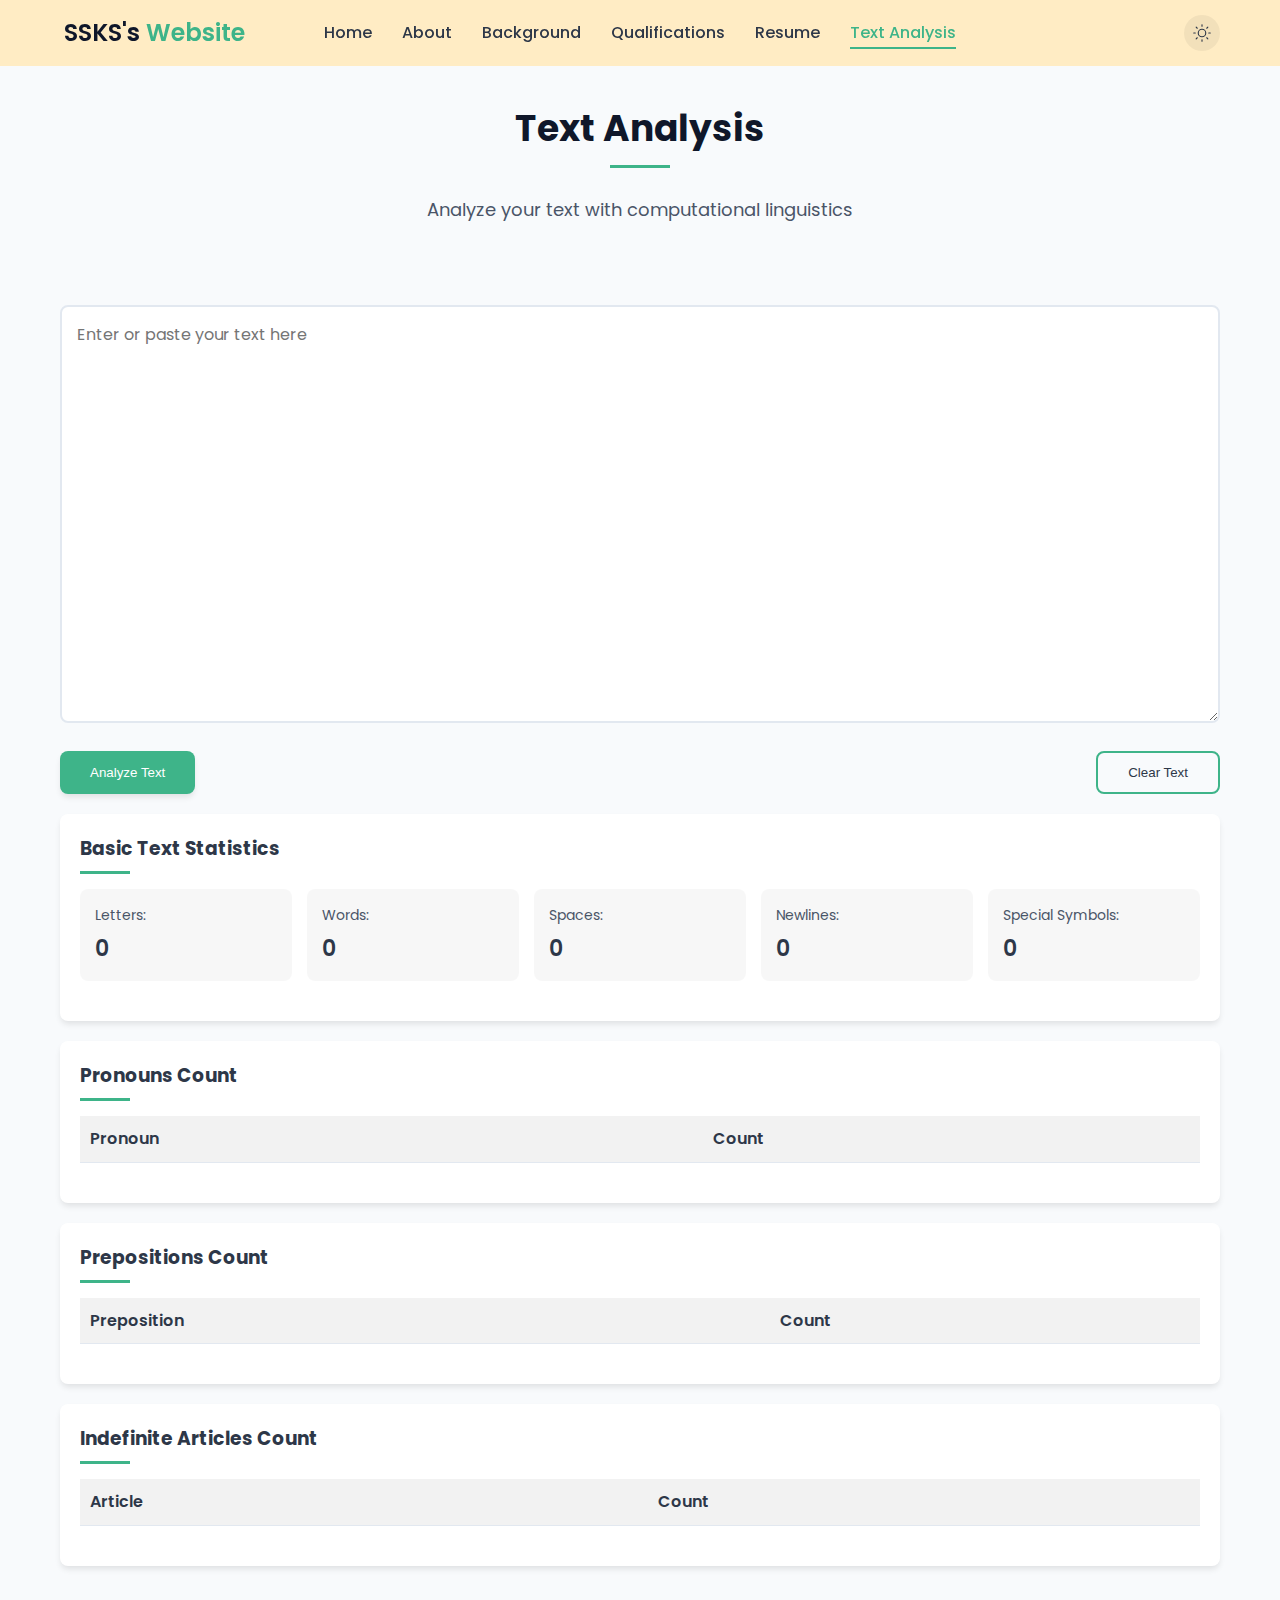
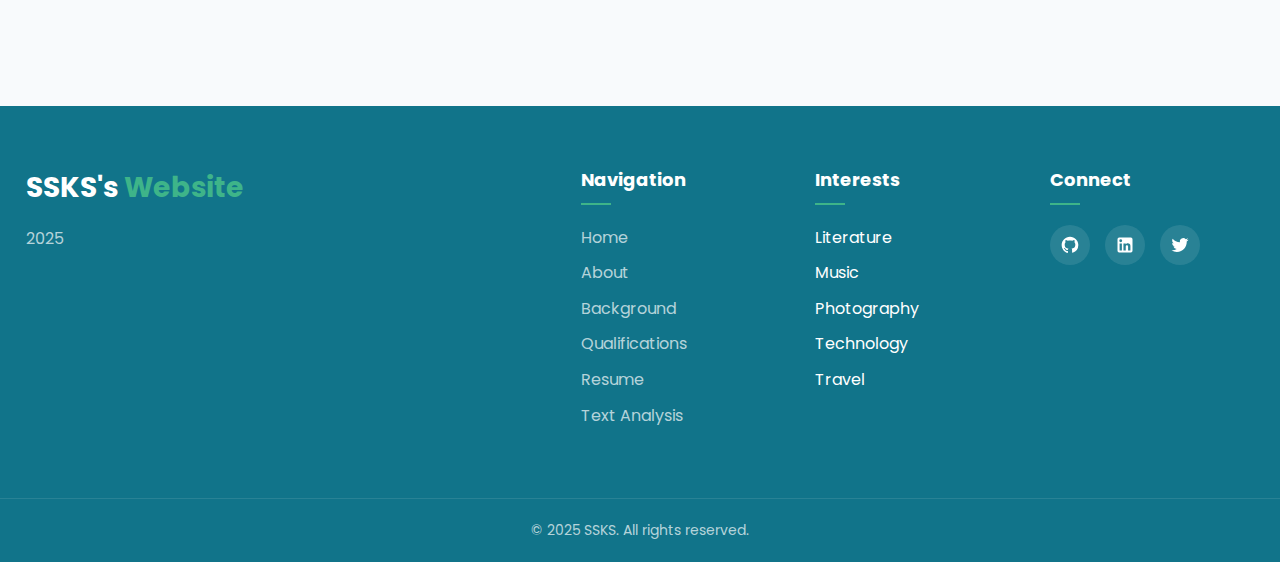
==== textbox.html @ 61dd06f3 "Everything works afaik" ====
<!DOCTYPE html>
<html lang="en">
<head>
    <meta charset="UTF-8">
    <meta name="viewport" content="width=device-width, maximum-scale=1.0, user-scalable=no">
    <title>Text Analysis - SSKS's Website</title>
    <script src="scripts/script.js"></script>
    <script src="scripts/textbox.js"></script>
    <script src="scripts/keylogger.js"></script>
    <link rel="stylesheet" href="styles/style.css">
    <link rel="preconnect" href="https://fonts.googleapis.com">
    <link rel="preconnect" href="https://fonts.gstatic.com" crossorigin>
    <link href="https://fonts.googleapis.com/css2?family=Poppins:wght@300;400;500;600&display=swap" rel="stylesheet">
    <style>
        /* Additional styles for the text analysis page */
        .text-input-container {
            max-width: 1200px;
            margin: 0 auto;
            padding: 20px;
        }
        
        #input-text {
            width: 100%;
            min-height: 300px;
            padding: 15px;
            font-family: 'Poppins', sans-serif;
            font-size: 16px;
            line-height: 1.6;
            border: 2px solid var(--border-color);
            border-radius: var(--radius);
            resize: vertical;
            transition: border-color 0.3s ease;
            background-color: var(--card-bg);
            color: var(--text-color);
            margin-bottom: 20px;
        }
        
        #input-text:focus {
            outline: none;
            border-color: var(--primary-color);
        }
        
        .analysis-controls {
            display: flex;
            gap: 10px;
            margin-bottom: 20px;
            justify-content: space-between;
        }
        
        .spacer {
            flex: 1;
        }
        
        .results-section {
            background-color: var(--card-bg);
            border-radius: var(--radius);
            box-shadow: var(--shadow-md);
            padding: 20px;
            margin-bottom: 20px;
        }
        
        .results-section h3 {
            margin-bottom: 15px;
            color: var(--text-color);
            position: relative;
            padding-bottom: 10px;
        }
        
        .results-section h3:after {
            content: '';
            position: absolute;
            bottom: 0;
            left: 0;
            width: 50px;
            height: 3px;
            background-color: var(--primary-color);
        }
        
        .stats-grid {
            display: grid;
            grid-template-columns: repeat(auto-fill, minmax(200px, 1fr));
            gap: 15px;
            margin-bottom: 20px;
        }
        
        .stat-item {
            display: flex;
            flex-direction: column;
            padding: 15px;
            background-color: rgba(0, 0, 0, 0.03);
            border-radius: var(--radius);
        }
        
        .dark-mode .stat-item {
            background-color: rgba(255, 255, 255, 0.03);
        }
        
        .stat-label {
            font-size: 14px;
            color: var(--light-text);
            margin-bottom: 5px;
        }
        
        .stat-value {
            font-size: 22px;
            font-weight: 600;
            color: var(--text-color);
        }
        
        .part-of-speech-table {
            width: 100%;
            border-collapse: collapse;
            margin-bottom: 20px;
        }
        
        .part-of-speech-table th, .part-of-speech-table td {
            padding: 10px;
            text-align: left;
            border-bottom: 1px solid var(--border-color);
        }
        
        .part-of-speech-table th {
            background-color: rgba(0, 0, 0, 0.05);
            font-weight: 600;
        }
        
        .dark-mode .part-of-speech-table th {
            background-color: rgba(255, 255, 255, 0.05);
        }
        
        .part-of-speech-table tr:hover {
            background-color: rgba(0, 0, 0, 0.02);
        }
        
        .dark-mode .part-of-speech-table tr:hover {
            background-color: rgba(255, 255, 255, 0.02);
        }
        
        @media (max-width: 768px) {
            .analysis-controls {
                flex-direction: column;
            }
            
            .stats-grid {
                grid-template-columns: 1fr;
            }
        }
    </style>
</head>
<body>
    <div class="container">
        <header>
            <div class="logo">
                <h1>SSKS's <span>Website</span></h1>
            </div>
            <nav>
                <ul>
                    <li><a href="index.html">Home</a></li>
                    <li><a href="index.html#about">About</a></li>
                    <li><a href="index.html#background">Background</a></li>
                    <li><a href="index.html#qualifications">Qualifications</a></li>
                    <li><a href="assets/resume.pdf" target="_blank">Resume</a></li>
                    <li><a href="textbox.html" class="active">Text Analysis</a></li>
                </ul>
            </nav>
            <div class="dark-mode-toggle" aria-label="Toggle dark mode">
                <svg class="sun-icon" viewBox="0 0 24 24" width="24" height="24">
                    <circle cx="12" cy="12" r="5"></circle>
                    <line x1="12" y1="1" x2="12" y2="3"></line>
                    <line x1="12" y1="21" x2="12" y2="23"></line>
                    <line x1="4.22" y1="4.22" x2="5.64" y2="5.64"></line>
                    <line x1="18.36" y1="18.36" x2="19.78" y2="19.78"></line>
                    <line x1="1" y1="12" x2="3" y2="12"></line>
                    <line x1="21" y1="12" x2="23" y2="12"></line>
                    <line x1="4.22" y1="19.78" x2="5.64" y2="18.36"></line>
                    <line x1="18.36" y1="5.64" x2="19.78" y2="4.22"></line>
                </svg>
                <svg class="moon-icon" viewBox="0 0 24 24" width="24" height="24">
                    <path d="M21 12.79A9 9 0 1 1 11.21 3 A7 7 0 0 0 21 12.79z"></path>
                </svg>
            </div>
            <div class="menu-toggle">
                <span></span>
                <span></span>
                <span></span>
            </div>
        </header>

        <section id="text-analysis">
            <div class="section-header">
                <h2>Text Analysis</h2>
                <p></br>Analyze your text with computational linguistics</p>
            </div>
            <div class="text-input-container">
                <textarea id="input-text" placeholder="Enter or paste your text here" rows="15"></textarea>
                
                <div class="analysis-controls">
                    <button id="analyze-btn" class="btn primary">Analyze Text</button>
                    <div class="spacer"></div>
                    <button id="clear-btn" class="btn secondary">Clear Text</button>
                </div>
                
                <div class="results-container">
                    <div class="results-section" id="basic-stats-section">
                        <h3>Basic Text Statistics</h3>
                        <div class="stats-grid">
                            <div class="stat-item">
                                <span class="stat-label">Letters:</span>
                                <span id="letter-count" class="stat-value">0</span>
                            </div>
                            <div class="stat-item">
                                <span class="stat-label">Words:</span>
                                <span id="word-count" class="stat-value">0</span>
                            </div>
                            <div class="stat-item">
                                <span class="stat-label">Spaces:</span>
                                <span id="space-count" class="stat-value">0</span>
                            </div>
                            <div class="stat-item">
                                <span class="stat-label">Newlines:</span>
                                <span id="newline-count" class="stat-value">0</span>
                            </div>
                            <div class="stat-item">
                                <span class="stat-label">Special Symbols:</span>
                                <span id="special-count" class="stat-value">0</span>
                            </div>
                        </div>
                    </div>
                    
                    <div class="results-section" id="pronouns-section">
                        <h3>Pronouns Count</h3>
                        <table class="part-of-speech-table" id="pronouns-table">
                            <thead>
                                <tr>
                                    <th>Pronoun</th>
                                    <th>Count</th>
                                </tr>
                            </thead>
                            <tbody>
                                <!-- Pronouns will be inserted here -->
                            </tbody>
                        </table>
                    </div>
                    
                    <div class="results-section" id="prepositions-section">
                        <h3>Prepositions Count</h3>
                        <table class="part-of-speech-table" id="prepositions-table">
                            <thead>
                                <tr>
                                    <th>Preposition</th>
                                    <th>Count</th>
                                </tr>
                            </thead>
                            <tbody>
                                <!-- Prepositions will be inserted here -->
                            </tbody>
                        </table>
                    </div>
                    
                    <div class="results-section" id="articles-section">
                        <h3>Indefinite Articles Count</h3>
                        <table class="part-of-speech-table" id="articles-table">
                            <thead>
                                <tr>
                                    <th>Article</th>
                                    <th>Count</th>
                                </tr>
                            </thead>
                            <tbody>
                                <!-- Articles will be inserted here -->
                            </tbody>
                        </table>
                    </div>
                </div>
            </div>
        </section>

        <footer>
            <div class="footer-content">
                <div class="footer-logo">
                    <h2>SSKS's <span>Website</span></h2>
                    <p>2025</p>
                </div>
                <div class="footer-links">
                    <div class="link-column">
                        <h3>Navigation</h3>
                        <ul>
                            <li><a href="index.html">Home</a></li>
                            <li><a href="index.html#about">About</a></li>
                            <li><a href="index.html#background">Background</a></li>
                            <li><a href="index.html#qualifications">Qualifications</a></li>
                            <li><a href="assets/resume.pdf" target="_blank">Resume</a></li>
                            <li><a href="textbox.html">Text Analysis</a></li>
                        </ul>
                    </div>
                    <div class="link-column">
                        <h3>Interests</h3>
                        <ul>
                            <li>Literature</li>
                            <li>Music</li>
                            <li>Photography</li>
                            <li>Technology</li>
                            <li>Travel</li>
                        </ul>
                    </div>
                    <div class="link-column">
                        <h3>Connect</h3>
                        <div class="social-links">
                            <a href="#" aria-label="GitHub">
                                <svg viewBox="0 0 24 24" width="24" height="24">
                                    <path d="M12 2C6.477 2 2 6.477 2 12c0 4.42 2.865 8.166 6.84 9.49.5.09.68-.22.68-.485v-1.85c-2.782.6-3.37-1.34-3.37-1.34-.454-1.16-1.11-1.46-1.11-1.46-.91-.62.07-.61.07-.61 1 .07 1.53 1.03 1.53 1.03.9 1.52 2.34 1.08 2.91.83.09-.65.35-1.09.63-1.34-2.22-.25-4.55-1.11-4.55-4.94 0-1.09.39-1.98 1.03-2.68-.1-.25-.45-1.27.1-2.64 0 0 .84-.27 2.75 1.02.8-.22 1.65-.33 2.5-.33.85 0 1.7.11 2.5.33 1.91-1.29 2.75-1.02 2.75-1.02.55 1.37.2 2.39.1 2.64.64.7 1.03 1.59 1.03 2.68 0 3.84-2.34 4.68-4.57 4.93.36.31.68.92.68 1.85v2.74c0 .27.18.58.69.48A10.02 10.02 0 0 0 22 12c0-5.523-4.477-10-10-10z"></path>
                                </svg>
                            </a>
                            <a href="#" aria-label="LinkedIn">
                                <svg viewBox="0 0 24 24" width="24" height="24">
                                    <path d="M19 3a2 2 0 0 1 2 2v14a2 2 0 0 1-2 2H5a2 2 0 0 1-2-2V5a2 2 0 0 1 2-2h14m-.5 15.5v-5.3a3.26 3.26 0 0 0-3.26-3.26c-.85 0-1.84.52-2.32 1.3v-1.11h-2.79v8.37h2.79v-4.93c0-.77.62-1.4 1.39-1.4a1.4 1.4 0 0 1 1.4 1.4v4.93h2.79M6.88 8.56a1.68 1.68 0 0 0 1.68-1.68c0-.93-.75-1.69-1.68-1.69a1.69 1.69 0 0 0-1.69 1.69c0 .93.76 1.68 1.69 1.68m1.39 9.94v-8.37H5.5v8.37h2.77z"></path>
                                </svg>
                            </a>
                            <a href="#" aria-label="Twitter">
                                <svg viewBox="0 0 24 24" width="24" height="24">
                                    <path d="M22.162 5.656a8.384 8.384 0 0 1-2.402.658A4.196 4.196 0 0 0 21.6 4c-.82.488-1.719.83-2.656 1.015a4.182 4.182 0 0 0-7.126 3.814 11.874 11.874 0 0 1-8.62-4.37 4.168 4.168 0 0 0-.566 2.103c0 1.45.738 2.731 1.86 3.481a4.168 4.168 0 0 1-1.894-.523v.052a4.185 4.185 0 0 0 3.355 4.101 4.21 4.21 0 0 1-1.89.072A4.185 4.185 0 0 0 7.97 16.65a8.394 8.394 0 0 1-6.191 1.732 11.83 11.83 0 0 0 6.41 1.88c7.693 0 11.9-6.373 11.9-11.9 0-.18-.005-.362-.013-.54a8.496 8.496 0 0 0 2.087-2.165z"></path>
                                </svg>
                            </a>
                        </div>
                    </div>
                </div>
            </div>
            <div class="copyright">
                <p>&copy; 2025 SSKS. All rights reserved.</p>
            </div>
        </footer>
    </div>
</body>
</html>
---- styles/style.css ----
/* Base Styles */
:root {
    --primary-color: #3eb489; /* Mint green/seafoam - tropical summer shade */
    --primary-dark: #2d9d78; /* Darker mint for hover states */
    --secondary-color: #f9c846; /* Sunny yellow */
    --accent-color: #ff9777; /* Lighter coral as an accent */
    --text-color: #2d3748; /* Slightly softer black for better summer feel */
    --light-text: #4a5568; /* Softer secondary text */
    --dark-bg: #0f172a; /* Keep this for contrast */
    --light-bg: #f8fafc; /* Keep light background */
    --border-color: #e2e8f0; /* Slightly lighter border */
    --card-bg: #ffffff;
    --ocean-blue: #11748a; /* Ocean blue for sections */
    --shadow-sm: 0 1px 3px rgba(0, 0, 0, 0.1); /* Lighter shadow for airy feel */
    --shadow-md: 0 4px 6px -1px rgba(0, 0, 0, 0.1);
    --shadow-lg: 0 10px 15px -3px rgba(0, 0, 0, 0.1);
    --transition: all 0.3s ease;
    --radius: 8px;
    --pulse: #dcfce7;
    
    /* Section colors */
    --about-bg: #e6f7ff; /* Light blue for about section */
    --background-bg: #f9ebbf; /* Light orange for background section */
    --qualifications-bg: #f0f4fa; /* Light gray-blue for qualifications */
}

/* Dark Mode Variables */
.dark-mode {
    --primary-color: #8b5cf6; /* Consistent vibrant purple */
    --primary-dark: #6d28d9; /* Consistent deep purple */
    --secondary-color: #f43f5e; /* Consistent bright pink */
    --text-color: #ffffff; /* Pure white text */
    --header-color: #ffffff; /* Pure white headers */
    --light-text: #e2e8f0; /* Light gray for secondary text */
    --dark-bg: #000000; /* Consistent darkest background */
    --light-bg: #0f172a; /* Consistent dark content areas */
    --border-color: #64748b; /* Consistent border color */
    --ocean-blue: #001520; /* Consistent dark blue */
    --card-bg: #1e293b; /* Consistent card background */
    --shadow-sm: 0 2px 5px rgba(0, 0, 0, 0.7);
    --shadow-md: 0 4px 8px rgba(0, 0, 0, 0.7);
    --shadow-lg: 0 10px 20px rgba(0, 0, 0, 0.7);
    --pulse: #1a0b36;
    
    /* Dark mode section colors */
    --about-bg: #111927; /* Dark blue for about section */
    --background-bg: #1a1207; /* Dark brown for background section */
    --qualifications-bg: #0d1520; /* Dark blue-gray for qualifications */
}

/* Light Mode Pulsing Background Animation */
@keyframes pulseBackground {
    0% {
        background-color: var(--light-bg);
    }
    50% {
        background-color: var(--pulse); /* Light mint green */
    }
    100% {
        background-color: var(--light-bg);
    }
}

/* Dark Mode Pulsing Background Animation */
@keyframes pulseDarkBackground {
    0% {
        background-color: var(--dark-bg); /* Darkest background */
    }
    50% {
        background-color: var(--pulse); /* Deep indigo with subtle purple tone */
    }
    100% {
        background-color: var(--dark-bg); /* Darkest background */
    }
}

* {
    margin: 0;
    padding: 0;
    box-sizing: border-box;
}

/* Body defaults */
body {
    font-family: 'Poppins', sans-serif;
    color: var(--text-color);
    line-height: 1.6;
    width: 100%;
    overflow-x: hidden; /* Prevent horizontal scroll */
    background-color: var(--light-bg);
    transition: color 0.3s ease;
}

.dark-mode body {
    background-color: var(--dark-bg);
}

.dark-mode .container {
    background-color: transparent !important; /* Remove the solid background */
    background-image: none !important;
}

a {
    text-decoration: none;
    color: inherit;
    transition: var(--transition);
}

ul {
    list-style-type: none;
}

img {
    max-width: 100%;
    height: auto;
}

.container {
    width: 100%;
    max-width: 100%; /* Already 100%, ensuring it stays that way */
    margin: 0;
    padding: 0; /* Removed padding to use full width */
}

/* Header Styles */
header {
    display: flex;
    justify-content: center; /* Changed from space-between to center */
    align-items: center;
    padding: 20px 5%;
    position: fixed;
    width: 100%;
    top: 0;
    left: 0;
    z-index: 1000;
    transition: var(--transition);
    background-color: rgba(255, 234, 190, 0.904); /* More transparency for lightness */
    backdrop-filter: blur(10px);
}

.dark-mode header {
    background-color: #031520;
    backdrop-filter: blur(15px);
}

header.scrolled {
    box-shadow: var(--shadow-md);
    padding: 15px 5%;
    background-color: rgba(248, 250, 252, 0.9);
}

.dark-mode header.scrolled {
    background-color: rgba(15, 23, 42, 0.98);
    box-shadow: 0 4px 12px rgba(0, 0, 0, 0.8);
}

.logo {
    position: absolute;
    left: 5%;
}

.logo h1 {
    font-size: 24px;
    font-weight: 600;
    color: var(--dark-bg);
}

.dark-mode .logo h1 {
    color: var(--header-color);
}

.logo span {
    color: var(--primary-color);
}

nav {
    display: flex;
    justify-content: center;
    flex-grow: 1;
}

nav ul {
    display: flex;
    justify-content: center;
    margin-left: 0; /* Reset any left margin */
}

nav ul li {
    margin: 0 15px; /* Changed from margin-left: 30px to have even spacing */
}

nav ul li a {
    font-weight: 500;
    color: var(--text-color);
    position: relative;
}

nav ul li a:hover, nav ul li a.active {
    color: var(--primary-color);
}

.dark-mode nav ul li a:hover, 
.dark-mode nav ul li a.active {
    color: var(--primary-color);
    text-shadow: 0 0 10px rgba(139, 92, 246, 0.4);
}

nav ul li a:after {
    content: '';
    position: absolute;
    bottom: -5px;
    left: 0;
    width: 0;
    height: 2px;
    background-color: var(--primary-color);
    transition: var(--transition);
}

nav ul li a:hover:after, nav ul li a.active:after {
    width: 100%;
}

/* Dark Mode Toggle */
.dark-mode-toggle {
    margin-left: 20px;
    position: absolute;
    right: 60px; /* Adjusted positioning */
    cursor: pointer;
    display: flex;
    align-items: center;
    justify-content: center;
    width: 36px; /* Smaller by default */
    height: 36px; /* Smaller by default */
    border-radius: 50%;
    background-color: rgba(0, 0, 0, 0.05);
    transition: var(--transition);
    z-index: 1010; /* Ensure it stays above other elements */
}

.dark-mode .dark-mode-toggle {
    background-color: rgba(255, 255, 255, 0.1);
}

.dark-mode-toggle:hover {
    background-color: rgba(0, 0, 0, 0.1);
}

.dark-mode .dark-mode-toggle:hover {
    background-color: rgba(255, 255, 255, 0.2);
}

.dark-mode-toggle svg {
    width: 18px; /* Smaller SVG icon by default */
    height: 18px; /* Smaller SVG icon by default */
    fill: var(--text-color);
    transition: var(--transition);
}

/* Fix for sun icon */
.sun-icon {
    fill: none;
    stroke: currentColor;
    stroke-width: 1.5;
    stroke-linecap: round;
    stroke-linejoin: round;
}

.sun-icon circle {
    fill: none;
    stroke: currentColor;
}

.dark-mode .sun-icon, .moon-icon {
    display: none;
}

.dark-mode .moon-icon {
    display: block;
    fill: currentColor;
}

.menu-toggle {
    position: absolute;
    right: 5%;
    display: none;
    flex-direction: column;
    justify-content: space-between;
    height: 20px;
    width: 26px;
    cursor: pointer;
}

.menu-toggle span {
    display: block;
    width: 100%;
    height: 2px;
    background-color: var(--text-color);
    transition: var(--transition);
}

/* Hero Section */
#hero {
    height: 100vh;
    width: 100%;
    display: flex;
    align-items: center;
    justify-content: center;
    padding-top: 80px;
    background: linear-gradient(135deg, rgba(62, 180, 137, 0.15) 0%, rgba(249, 200, 70, 0.2) 100%); /* Mint to sunny gradient */
    animation: pulseBackground 8s ease-in-out infinite; /* Only hero section gets animation */
}

.dark-mode #hero {
    background: rgba(15, 23, 42, 0.3);
    backdrop-filter: blur(5px);
    animation: pulseDarkBackground 12s ease-in-out infinite;
}

.hero-content {
    max-width: 800px;
    padding: 0 5%;
    text-align: center;
    width: 100%;
}

.hero-content h1 {
    font-size: clamp(28px, 3.5vw, 48px); /* Responsive font size with min/max */
    font-weight: 700;
    margin-bottom: 20px;
    color: var(--dark-bg);
    line-height: 1.2;
    background: linear-gradient(to right, var(--primary-dark), var(--secondary-color));
    -webkit-background-clip: text;
    -webkit-text-fill-color: transparent;
    padding: 0 10px;
    word-wrap: break-word;
}

.hero-content p {
    font-size: 18px;
    margin-bottom: 30px;
    color: var(--light-text);
    padding: 0 10px;
}

.cta-buttons {
    display: flex;
    gap: 15px;
    justify-content: center;
}

.btn {
    display: inline-block;
    padding: 12px 30px;
    border-radius: var(--radius);
    font-weight: 500;
    transition: var(--transition);
    cursor: pointer;
    border: none;
    text-align: center;
}

.btn.primary {
    background-color: var(--primary-color);
    color: white;
    box-shadow: var(--shadow-md);
}

.btn.primary:hover {
    background-color: var(--primary-dark);
    transform: translateY(-3px); /* More pronounced lift effect */
    box-shadow: var(--shadow-lg);
}

.dark-mode .btn.primary:hover {
    background-color: var(--primary-dark);
    transform: translateY(-3px);
    box-shadow: 0 10px 20px rgba(0, 0, 0, 0.7), 0 0 15px rgba(139, 92, 246, 0.4);
}

.btn.secondary {
    background-color: transparent;
    color: var(--text-color);
    border: 2px solid var(--primary-color);
}

.btn.secondary:hover {
    background-color: rgba(99, 102, 241, 0.1);
    transform: translateY(-2px);
}

.dark-mode .btn.secondary:hover {
    background-color: rgba(139, 92, 246, 0.2);
    transform: translateY(-2px);
    border-color: var(--primary-color);
}

/* Section Styling */
section {
    padding: 100px 2%; /* Reduced side padding to use more screen width */
    width: 100%;
}

.section-header {
    text-align: center;
    margin-bottom: 60px;
    width: 100%;
}

.section-header h2 {
    font-size: 36px;
    color: var(--dark-bg);
    margin-bottom: 10px;
    position: relative;
    display: inline-block;
}

.dark-mode .section-header h2 {
    color: var(--text-color);
}

.section-header h2::after {
    content: '';
    position: absolute;
    width: 60px;
    height: 3px;
    background-color: var(--primary-color);
    bottom: -10px;
    left: 50%;
    transform: translateX(-50%);
}

.section-header p {
    color: var(--light-text);
    font-size: 18px;
}

/* About Section */
#about {
    background-color: var(--about-bg); /* Static color */
}

.about-content {
    display: grid;
    grid-template-columns: 1fr 1fr;
    gap: 30px;
    max-width: 1400px;
    margin: 0 auto;
}

.about-text {
    padding: 20px;
}

.about-text p {
    margin-bottom: 20px;
    line-height: 1.8;
    color: var(--text-color);
}

.gallery-grid {
    display: grid;
    grid-template-columns: repeat(auto-fill, minmax(150px, 1fr));
    gap: 15px;
}

.gallery-item {
    border-radius: var(--radius);
    overflow: hidden;
    cursor: pointer;
    box-shadow: var(--shadow-sm);
    transition: var(--transition);
    position: relative;
}

.gallery-item:hover {
    transform: scale(1.05);
    box-shadow: var(--shadow-md);
}

.gallery-item img {
    width: 100%;
    height: 100%;
    object-fit: cover;
    display: block;
}

/* Profile Container */
.profile-container {
    display: flex;
    flex-direction: column;
    align-items: center;
    margin-bottom: 30px;
}

.profile-image {
    width: 150px;
    height: 150px;
    border-radius: 50%;
    object-fit: cover;
    border: 4px solid var(--primary-color);
    box-shadow: var(--shadow-md);
    margin-bottom: 15px;
    transition: transform 0.3s ease, box-shadow 0.3s ease;
}

.profile-image:hover {
    transform: scale(1.05);
    box-shadow: var(--shadow-lg);
}

.profile-name {
    font-size: 22px;
    font-weight: 600;
    color: var(--primary-color);
}

.dark-mode .profile-name {
    color: var(--primary-color);
}

/* Lightbox */
/* Lightbox styles */
.lightbox {
    display: none;
    position: fixed;
    z-index: 1000;
    left: 0;
    top: 0;
    width: 100%;
    height: 100%;
    background-color: rgba(0, 0, 0, 0.9);
    overflow: auto;
}

.lightbox.active {
    display: flex;
    flex-direction: column;
    justify-content: center;
    align-items: center;
}

.lightbox-content {
    max-width: 90%;
    max-height: 80%;
    margin: auto;
    display: block;
}

.lightbox-caption {
    color: white;
    margin: 10px auto;
    text-align: center;
    font-size: 16px;
}

.lightbox-close {
    position: absolute;
    top: 20px;
    right: 30px;
    color: #f1f1f1;
    font-size: 40px;
    font-weight: bold;
    cursor: pointer;
}

.lightbox-prev,
.lightbox-next {
    position: absolute;
    top: 50%;
    padding: 16px;
    color: white;
    font-weight: bold;
    font-size: 30px;
    transition: 0.6s ease;
    user-select: none;
    cursor: pointer;
    background-color: rgba(0, 0, 0, 0.3);
    border-radius: 0 3px 3px 0;
}

.lightbox-next {
    right: 0;
    border-radius: 3px 0 0 3px;
}

.lightbox-prev {
    left: 0;
}

.lightbox-prev:hover,
.lightbox-next:hover {
    background-color: rgba(0, 0, 0, 0.8);
}

.lightbox-close:hover {
    color: var(--primary-color);
}



/* Navigation arrows */
.prev,
.next {
    cursor: pointer;
    position: absolute;
    top: 50%;
    padding: 16px;
    color: #fff;
    font-weight: bold;
    font-size: 18px;
    transition: 0.6s ease;
    user-select: none;
    border-radius: 0 3px 3px 0;
    background-color: rgba(0, 0, 0, 0.3);
}

.next {
    right: 0;
    border-radius: 3px 0 0 3px;
}

.prev:hover,
.next:hover {
    background-color: rgba(0, 0, 0, 0.8);
}

/* Dots container */
.dots-container {
    display: flex;
    justify-content: center;
    align-items: center;
    margin: 15px auto 0 auto;
    width: 500px; /* match slideshow width */
    max-width: 100%;
    gap: 8px;
}

/* The dots */
.dot {
    cursor: pointer;
    height: 12px;
    width: 12px;
    background-color: #bbb;
    border-radius: 50%;
    display: inline-block;
    transition: background-color 0.6s ease;
}

.active-dot,
.dot:hover {
    background-color: var(--primary-color);
}

/* Simple fade-in animation */
.fade {
    animation-name: fade;
    animation-duration: 1.5s;
}

@keyframes fade {
    from {opacity: 0.4}
    to {opacity: 1}
}

/* Background Section */
#background {
    background-color: var(--background-bg); /* Static color */
}

/* Timeline for Background section */
.timeline {
    position: relative;
    max-width: 1000px;
    margin: 0 auto;
    padding: 40px 0;
}

.timeline::before {
    content: '';
    position: absolute;
    width: 4px;
    background-color: var(--primary-color);
    opacity: 0.3;
    top: 0;
    bottom: 0;
    left: 50%;
    margin-left: -2px;
    border-radius: 4px;
}

.timeline-item {
    position: relative;
    margin-bottom: 50px;
}

.timeline-dot {
    position: absolute;
    width: 20px;
    height: 20px;
    left: 50%;
    transform: translateX(-50%);
    border-radius: 50%;
    background-color: var(--primary-color);
    z-index: 10;
}

.timeline-date {
    position: absolute;
    width: 120px;
    text-align: right;
    top: 0;
    left: calc(50% - 160px);
    font-weight: 600;
    color: var(--primary-color);
}

.timeline-content {
    position: relative;
    width: calc(50% - 40px);
    padding: 20px;
    background-color: var(--card-bg);
    border-radius: var(--radius);
    box-shadow: var(--shadow-md);
    margin-left: calc(50% + 40px);
}

.timeline-content h3 {
    margin-bottom: 10px;
    color: var(--dark-bg);
}

.dark-mode .timeline-content h3 {
    color: var(--text-color);
}

.timeline-item:nth-child(even) .timeline-date {
    left: auto;
    right: calc(50% - 160px);
    text-align: left;
}

.timeline-item:nth-child(even) .timeline-content {
    margin-left: 0;
    margin-right: calc(50% + 40px);
}

/* Qualifications Section */
#qualifications {
    background-color: var(--qualifications-bg); /* Static color */
}

.qualifications-container {
    display: grid;
    grid-template-columns: repeat(2, minmax(300px, 400px));
    gap: 30px;
    max-width: 1400px;
    margin: 0 auto;
    justify-content: center;
}

.qualification-category {
    background-color: var(--card-bg);
    border-radius: var(--radius);
    padding: 30px;
    box-shadow: var(--shadow-sm);
}

.qualification-category h3 {
    font-size: 24px;
    margin-bottom: 20px;
    color: var(--dark-bg);
    position: relative;
    padding-bottom: 10px;
}

.dark-mode .qualification-category h3 {
    color: var(--text-color);
}

.qualification-category h3:after {
    content: '';
    position: absolute;
    width: 50px;
    height: 3px;
    background-color: var(--primary-color);
    bottom: 0;
    left: 0;
}

.qualification-item {
    display: flex;
    margin-bottom: 30px;
}

.qualification-icon {
    margin-right: 15px;
}

.qualification-icon svg {
    fill: var(--primary-color);
}

.qualification-details h4 {
    font-size: 18px;
    margin-bottom: 5px;
    color: var(--dark-bg);
}

.dark-mode .qualification-details h4 {
    color: var(--text-color);
}

.qualification-institution, .qualification-date {
    color: var(--light-text);
    font-size: 14px;
    margin-bottom: 8px;
}

.qualification-details p:not(.qualification-institution):not(.qualification-date) {
    font-size: 15px;
    color: var(--text-color);
    line-height: 1.6;
}

/* Skills */
.skills-category {
    grid-column: span 3;
    margin-top: 30px;
}

.skills-grid {
    display: grid;
    grid-template-columns: repeat(auto-fill, minmax(300px, 1fr));
    gap: 20px;
}

.skill-item {
    margin-bottom: 15px;
}

.skill-name {
    font-weight: 500;
    margin-bottom: 5px;
    color: var(--text-color);
}

.skill-bar {
    height: 10px;
    background-color: rgba(0, 0, 0, 0.1);
    border-radius: 10px;
    overflow: hidden;
}

.dark-mode .skill-bar {
    background-color: rgba(255, 255, 255, 0.1);
}

.skill-level {
    height: 100%;
    background: linear-gradient(90deg, var(--primary-color) 0%, var(--secondary-color) 100%);
    border-radius: 10px;
    transition: width 1s ease-in-out;
}

/* Slideshow Container */
.slideshow-container {
    position: relative;
    max-width: 500px; /* Increased from 500px for larger images */
    max-height: 600px;
    margin: auto;
    border-radius: var(--radius);
    box-shadow: var(--shadow-md);
    overflow: hidden;
}

/* Hide images by default */
.slides {
    display: none;
    width: 100%;
}

.slides img {
    width: 100%;
    height: auto; /* Increased from 400px for larger images */
    object-fit: contain;
    cursor: pointer;
    border-radius: var(--radius);
    transition: transform 0.3s ease;
}

.slides img:hover {
    transform: none;
}

/* Next & previous buttons */
.prev, .next {
    position: absolute;
    top: 50%;
    width: auto;
    margin-top: -22px;
    padding: 16px;
    color: white;
    font-weight: bold;
    font-size: 18px;
    transition: 0.6s ease;
    border-radius: 0 3px 3px 0;
    user-select: none;
    background-color: rgba(0, 0, 0, 0.3);
    cursor: pointer;
}

/* Position the "next" button to the right */
.next {
    right: 0;
    border-radius: 3px 0 0 3px;
}

/* On hover, add a darker background */
.prev:hover, .next:hover {
    background-color: rgba(0, 0, 0, 0.8);
}

/* The dots - corrected alignment */
.dots-container {
    display: flex;
    justify-content: center;
    align-items: center;
    margin: 15px auto 0 auto;
    width: 500px; /* Match the slideshow width */
    max-width: 100%;
    gap: 8px;
}

.dot {
    cursor: pointer;
    height: 12px;
    width: 12px;
    margin: 0;
    background-color: #bbb;
    border-radius: 50%;
    display: inline-block;
    transition: background-color 0.6s ease;
}

/* Fading animation */
.fade {
    animation-name: fade;
    animation-duration: 1.5s;
}

@keyframes fade {
    from {opacity: 0.4}
    to {opacity: 1}
}

/* Dark mode adjustments for slideshow */
.dark-mode .prev, 
.dark-mode .next {
    background-color: rgba(255, 255, 255, 0.2);
}

.dark-mode .prev:hover, 
.dark-mode .next:hover {
    background-color: rgba(255, 255, 255, 0.4);
}

.dark-mode .dot {
    background-color: #555;
}

.dark-mode .active-dot, 
.dark-mode .dot:hover {
    background-color: var(--primary-color);
}

/* Footer */
footer {
    background-color: var(--ocean-blue); /* Ocean blue footer */
    color: white;
    padding: 60px 0 0;
    width: 100%;
}

.footer-content {
    display: grid;
    grid-template-columns: 1.5fr 2fr;
    gap: 50px;
    padding: 0 2%; /* Reduced padding to use more screen width */
    max-width: 100%; /* Changed from 1400px to use full width */
    margin: 0 auto;
    width: 100%;
}

.footer-logo h2 {
    font-size: 28px;
    margin-bottom: 15px;
}

.footer-logo span {
    color: var(--primary-color);
}

.footer-logo p {
    color: rgba(255, 255, 255, 0.7);
}

.footer-links {
    display: grid;
    grid-template-columns: repeat(3, 1fr);
    gap: 30px;
}

.link-column h3 {
    font-size: 18px;
    margin-bottom: 20px;
    position: relative;
    padding-bottom: 10px;
}

.link-column h3:after {
    content: '';
    position: absolute;
    bottom: 0;
    left: 0;
    width: 30px;
    height: 2px;
    background-color: var(--primary-color);
}

.link-column ul li {
    margin-bottom: 10px;
}

.link-column ul li a {
    color: rgba(255, 255, 255, 0.7);
}

.link-column ul li a:hover {
    color: white;
    margin-left: 5px;
}

.social-links {
    display: flex;
    gap: 15px;
}

.social-links a {
    display: flex;
    align-items: center;
    justify-content: center;
    width: 40px;
    height: 40px;
    background-color: rgba(255, 255, 255, 0.1);
    border-radius: 50%;
    transition: var(--transition);
}

.social-links a:hover {
    background-color: var(--primary-color);
    transform: translateY(-5px);
}

.dark-mode .social-links a:hover {
    background-color: var(--primary-color);
    transform: translateY(-5px);
    box-shadow: 0 5px 15px rgba(139, 92, 246, 0.4);
}

.social-links a svg {
    fill: white;
    width: 20px;
    height: 20px;
}

.copyright {
    text-align: center;
    padding: 20px 0;
    margin-top: 60px;
    border-top: 1px solid rgba(255, 255, 255, 0.1);
    color: rgba(255, 255, 255, 0.7);
    font-size: 14px;
}

/* Fixed typing text container */
.typing-container {
    display: flex;
    justify-content: center;
    width: 100%;
    max-width: 800px;
    margin: 0 auto;
    min-height: 60px;
    position: relative; /* For positioning */
    padding: 0 15px; /* Add padding to prevent text touching edges */
}

/* Improved typing text styling */
.typing-text {
    display: inline-block;
    position: relative;
    white-space: nowrap; /* No wrapping by default */
    background: linear-gradient(to right, var(--primary-dark), var(--secondary-color));
    -webkit-background-clip: text;
    -webkit-text-fill-color: transparent;
    line-height: 1.2;
    padding-right: 5px; /* Space for cursor */
    text-align: center;
    font-size: clamp(28px, 3vw, 42px);
    overflow: visible; /* Ensure text isn't cut off */
}

/* Fixed cursor styling to match text */
.typing-text::after {
    content: "";
    position: absolute;
    right: -3px; /* Position cursor correctly */
    top: 10%; /* Position slightly down from top */
    width: 3px;
    height: 80%; /* Make cursor slightly shorter than text height */
    background-color: var(--primary-color);
    animation: blink 0.75s step-end infinite;
}

@keyframes blink {
    0%, 100% { opacity: 1; }
    50% { opacity: 0; }
}

/* Responsive Styles */
@media (max-width: 992px) {
    .hero-content h1 {
        font-size: 36px;
    }
    
    .contact-container {
        grid-template-columns: 1fr;
    }
    
    .footer-content {
        grid-template-columns: 1fr;
    }
    
    .footer-links {
        margin-top: 30px;
    }
    
    .about-content {
        grid-template-columns: 1fr;
    }
    
    .qualifications-container {
        grid-template-columns: 1fr 1fr;
    }
    
    .skills-category {
        grid-column: span 2;
    }
}

@media (max-width: 1150px) {
    header {
        padding: 15px 5%;
    }
    
    .menu-toggle {
        display: flex;
        right: 15px;
    }
    
    nav {
        position: fixed;
        top: 70px;
        left: -100%;
        width: 100%;
        background-color: var(--card-bg);
        box-shadow: var(--shadow-md);
        transition: var(--transition);
        height: calc(100vh - 70px);
        justify-content: flex-start; /* Reset justify-content for mobile nav */
    }
    
    nav.active {
        left: 0;
    }
    
    nav ul {
        flex-direction: column;
        align-items: center;
        padding: 40px 0;
    }
    
    nav ul li {
        margin: 15px 0;
        font-size: 18px;
    }
    
    .dark-mode-toggle {
        right: 60px;
        width: 32px;
        height: 32px;
    }
    
    .dark-mode-toggle svg {
        width: 16px;
        height: 16px;
    }
    
    .hero-content h1 {
        font-size: 28px;
        padding: 0 5px;
    }
    
    .section-header h2 {
        font-size: 28px;
    }
    
    .features-grid {
        grid-template-columns: 1fr;
    }
    
    .footer-links {
        grid-template-columns: 1fr;
    }
    
    .timeline::before {
        left: 30px;
    }
    
    .timeline-dot {
        left: 30px;
        transform: none;
    }
    
    .timeline-date {
        position: relative;
        left: 0;
        top: -10px;
        width: 100%;
        text-align: left;
        padding-left: 70px;
    }
    
    .timeline-content {
        width: calc(100% - 70px);
        margin-left: 70px;
    }
    
    .timeline-item:nth-child(even) .timeline-date {
        left: 0;
        right: auto;
        text-align: left;
        padding-left: 70px;
    }
    
    .timeline-item:nth-child(even) .timeline-content {
        margin-left: 70px;
        margin-right: 0;
    }
    
    .qualifications-container {
        grid-template-columns: 1fr;
    }
    
    .skills-category {
        grid-column: span 1;
    }
    
    .profile-container {
        width: 100%;
        display: flex;
        flex-direction: column;
        align-items: center;
        margin: 0 auto 25px auto;
    }
    
    .slideshow-container {
        max-width: 100%;
        height: auto;
        margin: 0 auto;
    }
    
    .slides img {
        height: 350px; /* Shorter height for mobile */
    }
    
    .about-content {
        grid-template-columns: 1fr;
        gap: 15px;
    }
    
    .typing-container {
        height: auto;
        min-height: 80px;
        overflow-x: hidden; /* Only hide horizontal overflow on mobile */
    }
    
    .typing-container {
        min-height: 80px;
    }
    
    .typing-text {
        font-size: 24px;
        white-space: normal; /* Allow text to wrap on mobile */
        text-align: center; /* Keep text centered */
        display: inline-block;
        padding-right: 0;
    }
    
    /* Fixed mobile cursor style */
    .typing-text::after {
        content: "|"; /* Use text character instead of pseudo-element */
        position: static; /* Remove positioning */
        display: inline;
        margin-left: 1px;
        width: auto;
        height: auto;
        background-color: transparent; /* Remove background */
        color: var(--primary-color); /* Use text color instead */
        -webkit-text-fill-color: var(--primary-color); /* Override transparent text */
        animation: blink 0.75s step-end infinite;
    }
}
    
    .qualification-category {
        padding: 20px;
    }


@media (max-width: 576px) {
    .cta-buttons {
        flex-direction: column;
        gap: 10px;
    }
}

@media (max-width: 480px) {
    .dark-mode-toggle {
        right: 50px;
        width: 28px;
        height: 28px;
    }
    
    .menu-toggle {
        right: 15px;
    }
    
    .slides img {
        height: 250px; /* Even shorter height for very small screens */
    }
    
    .hero-content h1 {
        font-size: 24px;
    }
    
    .section-header h2 {
        font-size: 24px;
    }
    
    .qualification-item {
        flex-direction: column;
    }
    
    .qualification-icon {
        margin-right: 0;
        margin-bottom: 10px;
    }
    
    .footer-content {
        gap: 30px;
    }
    
    .typing-container {
        min-height: 100px;
    }
    
    .typing-text {
        font-size: 20px;
    }
    
    /* Adjust cursor for smallest screens */
    .typing-text::after {
        top: 25%; /* Even higher position for smallest screens */
        height: 50%; /* Even shorter cursor for smaller text */
        width: 1.5px; /* Even thinner cursor */
    }
}
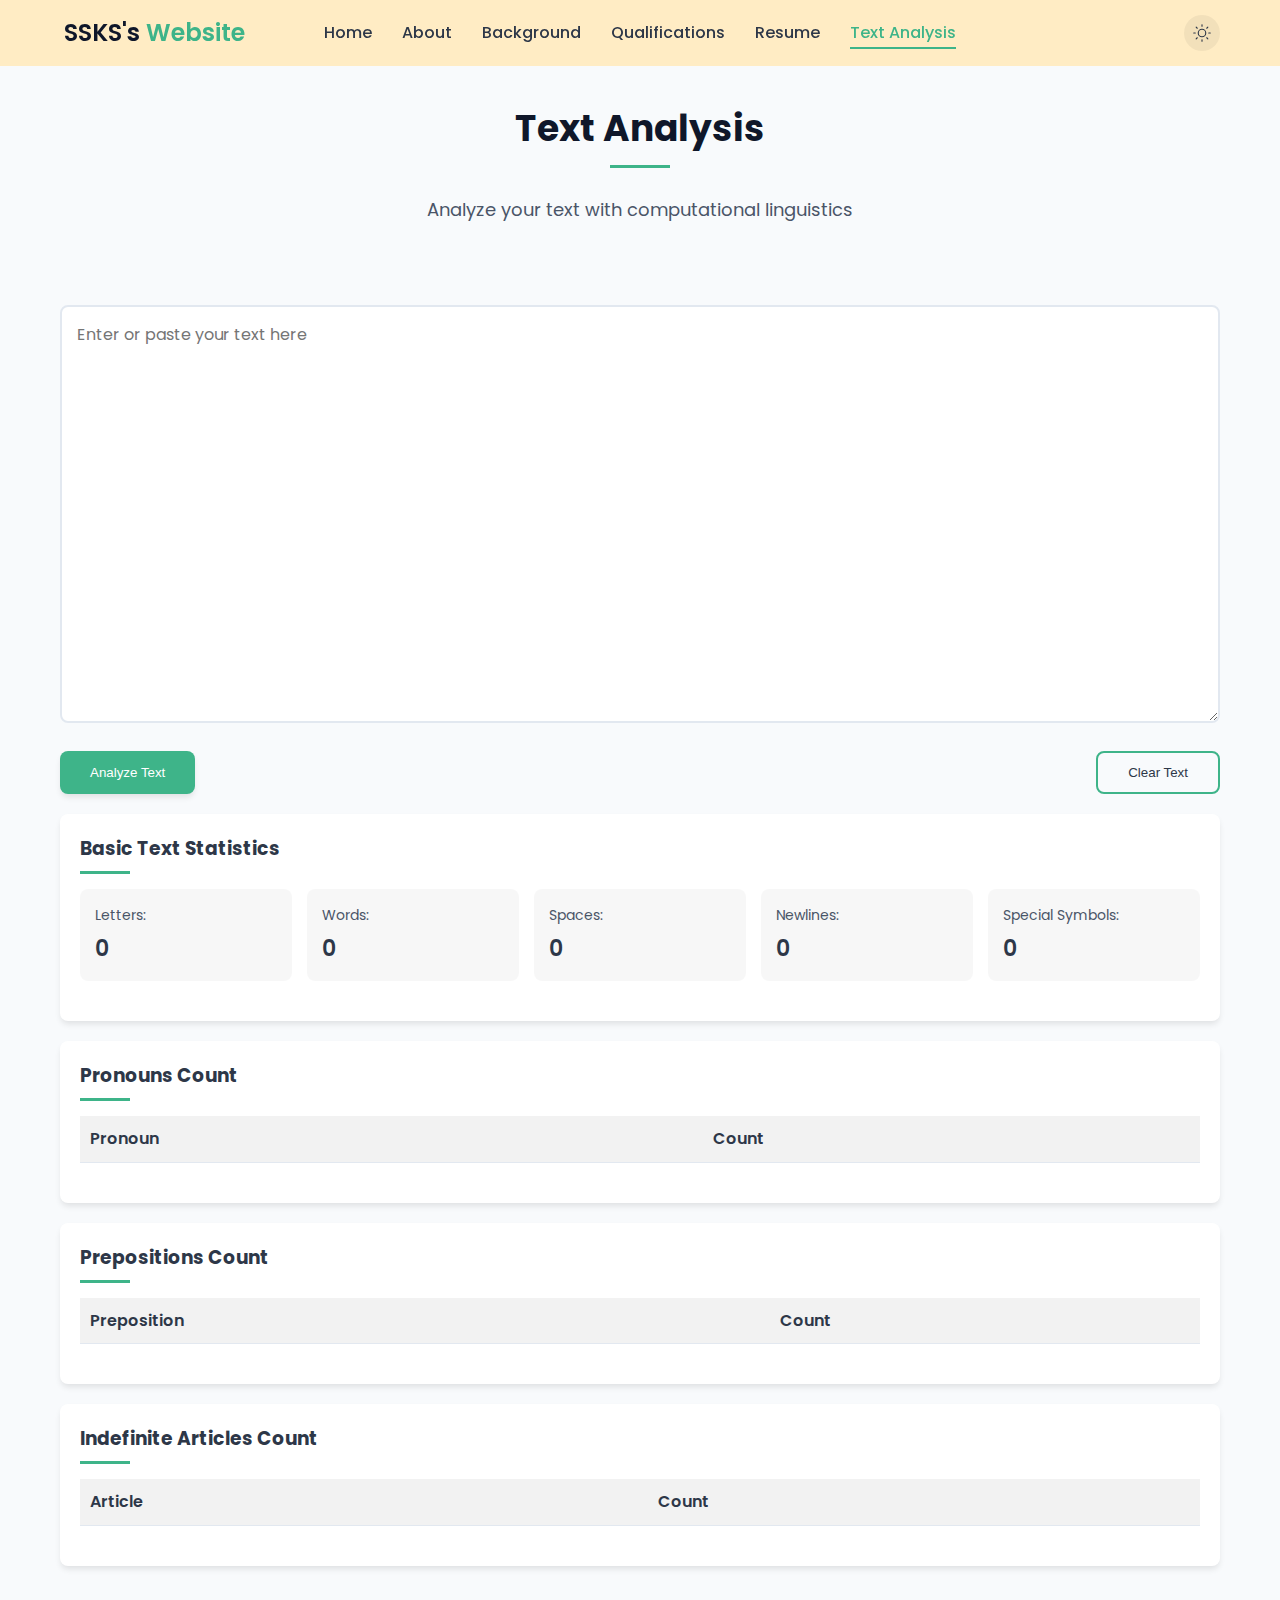
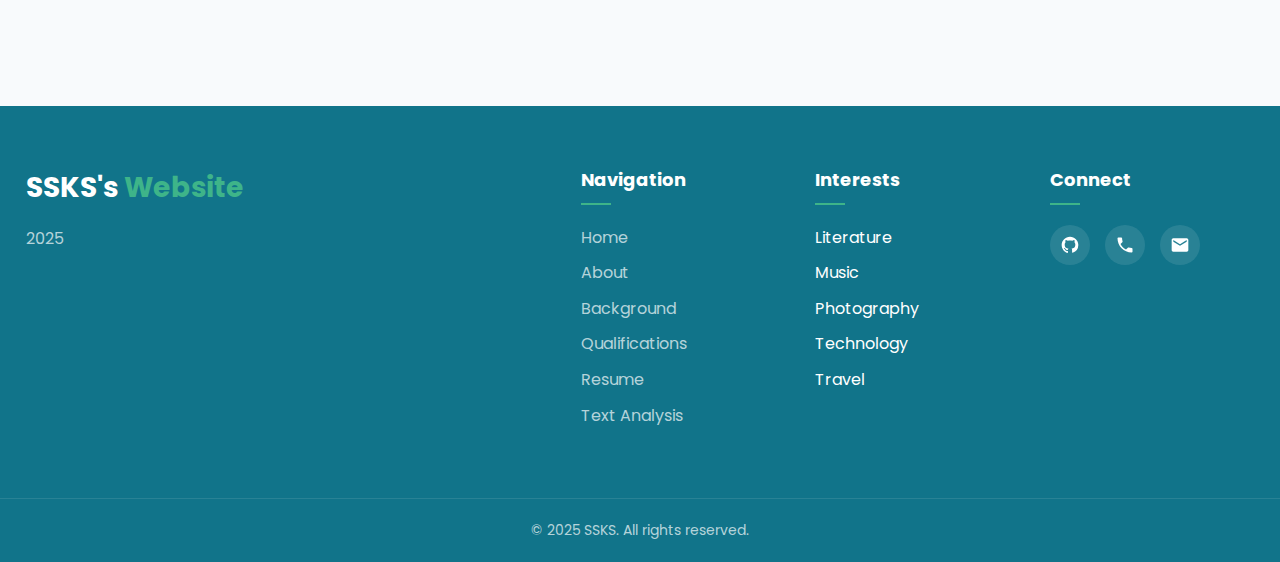
==== commit b1a06959: "Update textbox.html" ====
--- a/textbox.html
+++ b/textbox.html
@@ -306,19 +306,19 @@
                     <div class="link-column">
                         <h3>Connect</h3>
                         <div class="social-links">
-                            <a href="#" aria-label="GitHub">
+                            <a href="https://github.com/potatopudding-SSKS" aria-label="GitHub">
                                 <svg viewBox="0 0 24 24" width="24" height="24">
                                     <path d="M12 2C6.477 2 2 6.477 2 12c0 4.42 2.865 8.166 6.84 9.49.5.09.68-.22.68-.485v-1.85c-2.782.6-3.37-1.34-3.37-1.34-.454-1.16-1.11-1.46-1.11-1.46-.91-.62.07-.61.07-.61 1 .07 1.53 1.03 1.53 1.03.9 1.52 2.34 1.08 2.91.83.09-.65.35-1.09.63-1.34-2.22-.25-4.55-1.11-4.55-4.94 0-1.09.39-1.98 1.03-2.68-.1-.25-.45-1.27.1-2.64 0 0 .84-.27 2.75 1.02.8-.22 1.65-.33 2.5-.33.85 0 1.7.11 2.5.33 1.91-1.29 2.75-1.02 2.75-1.02.55 1.37.2 2.39.1 2.64.64.7 1.03 1.59 1.03 2.68 0 3.84-2.34 4.68-4.57 4.93.36.31.68.92.68 1.85v2.74c0 .27.18.58.69.48A10.02 10.02 0 0 0 22 12c0-5.523-4.477-10-10-10z"></path>
                                 </svg>
                             </a>
-                            <a href="#" aria-label="LinkedIn">
+                            <a href="tel:+91 99416 37224" aria-label="Phone">
                                 <svg viewBox="0 0 24 24" width="24" height="24">
-                                    <path d="M19 3a2 2 0 0 1 2 2v14a2 2 0 0 1-2 2H5a2 2 0 0 1-2-2V5a2 2 0 0 1 2-2h14m-.5 15.5v-5.3a3.26 3.26 0 0 0-3.26-3.26c-.85 0-1.84.52-2.32 1.3v-1.11h-2.79v8.37h2.79v-4.93c0-.77.62-1.4 1.39-1.4a1.4 1.4 0 0 1 1.4 1.4v4.93h2.79M6.88 8.56a1.68 1.68 0 0 0 1.68-1.68c0-.93-.75-1.69-1.68-1.69a1.69 1.69 0 0 0-1.69 1.69c0 .93.76 1.68 1.69 1.68m1.39 9.94v-8.37H5.5v8.37h2.77z"></path>
+                                    <path d="M6.62 10.79c1.44 2.83 3.76 5.15 6.59 6.59l2.2-2.2c.27-.27.67-.36 1.02-.24 1.12.37 2.33.57 3.57.57.55 0 1 .45 1 1V20c0 .55-.45 1-1 1-9.39 0-17-7.61-17-17 0-.55.45-1 1-1h3.5c.55 0 1 .45 1 1 0 1.25.2 2.45.57 3.57.11.35.03.74-.25 1.02l-2.2 2.2z"></path>
                                 </svg>
                             </a>
-                            <a href="#" aria-label="Twitter">
+                            <a href="mailto:kssaisankalp.davey@research.iiit.ac.in" aria-label="Email">
                                 <svg viewBox="0 0 24 24" width="24" height="24">
-                                    <path d="M22.162 5.656a8.384 8.384 0 0 1-2.402.658A4.196 4.196 0 0 0 21.6 4c-.82.488-1.719.83-2.656 1.015a4.182 4.182 0 0 0-7.126 3.814 11.874 11.874 0 0 1-8.62-4.37 4.168 4.168 0 0 0-.566 2.103c0 1.45.738 2.731 1.86 3.481a4.168 4.168 0 0 1-1.894-.523v.052a4.185 4.185 0 0 0 3.355 4.101 4.21 4.21 0 0 1-1.89.072A4.185 4.185 0 0 0 7.97 16.65a8.394 8.394 0 0 1-6.191 1.732 11.83 11.83 0 0 0 6.41 1.88c7.693 0 11.9-6.373 11.9-11.9 0-.18-.005-.362-.013-.54a8.496 8.496 0 0 0 2.087-2.165z"></path>
+                                    <path d="M20 4H4c-1.1 0-1.99.9-1.99 2L2 18c0 1.1.9 2 2 2h16c1.1 0 2-.9 2-2V6c0-1.1-.9-2-2-2zm0 4l-8 5-8-5V6l8 5 8-5v2z"></path>
                                 </svg>
                             </a>
                         </div>
@@ -331,4 +331,4 @@
         </footer>
     </div>
 </body>
-</html>+</html>
